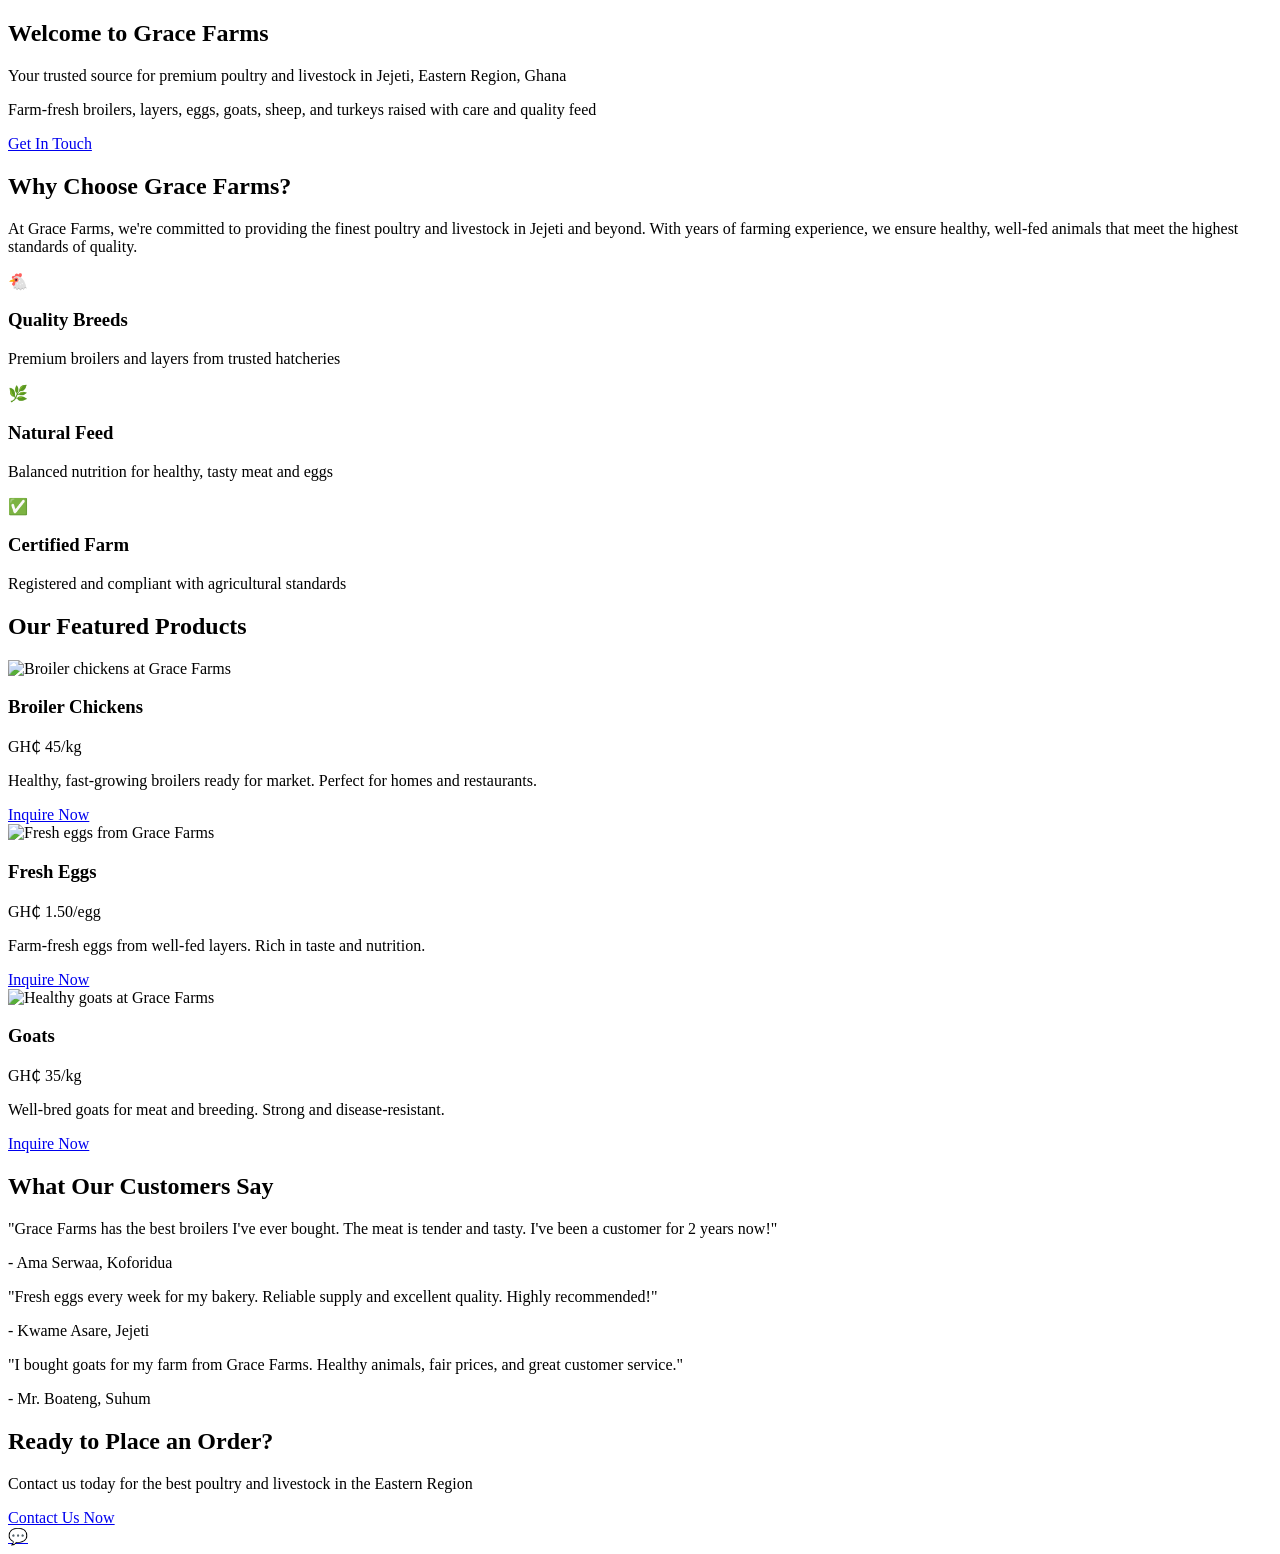
==== index.html @ ecf32a29 "Add files via upload" ====
<!DOCTYPE html>
<html lang="en">
<head>
    <meta charset="UTF-8">
    <meta name="viewport" content="width=device-width, initial-scale=1.0">
    
    <!-- SEO Meta Tags -->
    <meta name="description" content="Grace Farms - Premium poultry and livestock farm in Jejeti, Ghana. Quality broilers, layers, eggs, goats, sheep, and turkeys at affordable prices.">
    <meta name="keywords" content="Grace Farms, poultry farm Ghana, livestock farm Jejeti, broilers Ghana, layers Ghana, eggs Ghana, goats Ghana, sheep Ghana">
    <meta name="author" content="Grace Farms">
    
    <!-- Open Graph Tags -->
    <meta property="og:title" content="Grace Farms - Quality Poultry & Livestock in Jejeti, Ghana">
    <meta property="og:description" content="Your trusted source for premium broilers, layers, eggs, goats, sheep, and turkeys in the Eastern Region.">
    <meta property="og:image" content="images/hero-farm.jpg">
    <meta property="og:url" content="https://gracefarms.com">
    <meta property="og:type" content="website">
    
    <title>Grace Farms - Premium Poultry & Livestock in Jejeti, Ghana</title>
    
    <!-- Favicon -->
    <link rel="icon" type="image/x-icon" href="images/favicon.ico">
    <link rel="apple-touch-icon" href="images/favicon.ico">
    
    <!-- Stylesheet -->
    <link rel="stylesheet" href="css/style.css">
</head>
<body>
    <!-- Header will be loaded by JavaScript -->
    <div id="header-placeholder"></div>

    <main>
        <!-- Hero Section -->
        <section class="hero">
            <div class="hero-content">
                <h1>Welcome to Grace Farms</h1>
                <p class="hero-tagline">Your trusted source for premium poultry and livestock in Jejeti, Eastern Region, Ghana</p>
                <p class="hero-description">Farm-fresh broilers, layers, eggs, goats, sheep, and turkeys raised with care and quality feed</p>
                <a href="contact.html" class="cta-button">Get In Touch</a>
            </div>
        </section>

        <!-- Quick Intro Section -->
        <section class="intro section-padding">
            <div class="container">
                <h2>Why Choose Grace Farms?</h2>
                <p class="intro-text">At Grace Farms, we're committed to providing the finest poultry and livestock in Jejeti and beyond. With years of farming experience, we ensure healthy, well-fed animals that meet the highest standards of quality.</p>
                <div class="features-grid">
                    <div class="feature-card">
                        <div class="feature-icon">🐔</div>
                        <h3>Quality Breeds</h3>
                        <p>Premium broilers and layers from trusted hatcheries</p>
                    </div>
                    <div class="feature-card">
                        <div class="feature-icon">🌿</div>
                        <h3>Natural Feed</h3>
                        <p>Balanced nutrition for healthy, tasty meat and eggs</p>
                    </div>
                    <div class="feature-card">
                        <div class="feature-icon">✅</div>
                        <h3>Certified Farm</h3>
                        <p>Registered and compliant with agricultural standards</p>
                    </div>
                </div>
            </div>
        </section>

        <!-- Featured Products Section -->
        <section class="featured-products section-padding bg-cream">
            <div class="container">
                <h2>Our Featured Products</h2>
                <div class="products-grid">
                    <div class="product-card">
                        <picture>
                            <source srcset="images/broilers.webp" type="image/webp">
                            <img src="images/broilers.jpg" alt="Broiler chickens at Grace Farms" loading="lazy">
                        </picture>
                        <div class="product-info">
                            <h3>Broiler Chickens</h3>
                            <p class="price">GH₵ 45/kg</p>
                            <p>Healthy, fast-growing broilers ready for market. Perfect for homes and restaurants.</p>
                            <a href="contact.html?product=Broiler%20Chickens" class="btn-secondary">Inquire Now</a>
                        </div>
                    </div>
                    <div class="product-card">
                        <picture>
                            <source srcset="images/eggs.webp" type="image/webp">
                            <img src="images/eggs.jpg" alt="Fresh eggs from Grace Farms" loading="lazy">
                        </picture>
                        <div class="product-info">
                            <h3>Fresh Eggs</h3>
                            <p class="price">GH₵ 1.50/egg</p>
                            <p>Farm-fresh eggs from well-fed layers. Rich in taste and nutrition.</p>
                            <a href="contact.html?product=Fresh%20Eggs" class="btn-secondary">Inquire Now</a>
                        </div>
                    </div>
                    <div class="product-card">
                        <picture>
                            <source srcset="images/goats.webp" type="image/webp">
                            <img src="images/goats.jpg" alt="Healthy goats at Grace Farms" loading="lazy">
                        </picture>
                        <div class="product-info">
                            <h3>Goats</h3>
                            <p class="price">GH₵ 35/kg</p>
                            <p>Well-bred goats for meat and breeding. Strong and disease-resistant.</p>
                            <a href="contact.html?product=Goats" class="btn-secondary">Inquire Now</a>
                        </div>
                    </div>
                </div>
            </div>
        </section>

        <!-- Testimonials Section -->
        <section class="testimonials section-padding">
            <div class="container">
                <h2>What Our Customers Say</h2>
                <div class="testimonials-grid">
                    <div class="testimonial-card">
                        <p class="testimonial-text">"Grace Farms has the best broilers I've ever bought. The meat is tender and tasty. I've been a customer for 2 years now!"</p>
                        <p class="testimonial-author">- Ama Serwaa, Koforidua</p>
                    </div>
                    <div class="testimonial-card">
                        <p class="testimonial-text">"Fresh eggs every week for my bakery. Reliable supply and excellent quality. Highly recommended!"</p>
                        <p class="testimonial-author">- Kwame Asare, Jejeti</p>
                    </div>
                    <div class="testimonial-card">
                        <p class="testimonial-text">"I bought goats for my farm from Grace Farms. Healthy animals, fair prices, and great customer service."</p>
                        <p class="testimonial-author">- Mr. Boateng, Suhum</p>
                    </div>
                </div>
            </div>
        </section>

        <!-- CTA Section -->
        <section class="cta-section section-padding bg-green">
            <div class="container">
                <h2>Ready to Place an Order?</h2>
                <p>Contact us today for the best poultry and livestock in the Eastern Region</p>
                <a href="contact.html" class="cta-button">Contact Us Now</a>
            </div>
        </section>
    </main>

    <!-- Footer will be loaded by JavaScript -->
    <div id="footer-placeholder"></div>

    <!-- WhatsApp Floating Button -->
    <a href="https://wa.me/233200000000" class="whatsapp-float" target="_blank" rel="noopener noreferrer" aria-label="Chat on WhatsApp">
        <span class="whatsapp-icon">💬</span>
    </a>

    <!-- JavaScript -->
    <script src="js/script.js"></script>
</body>
</html>
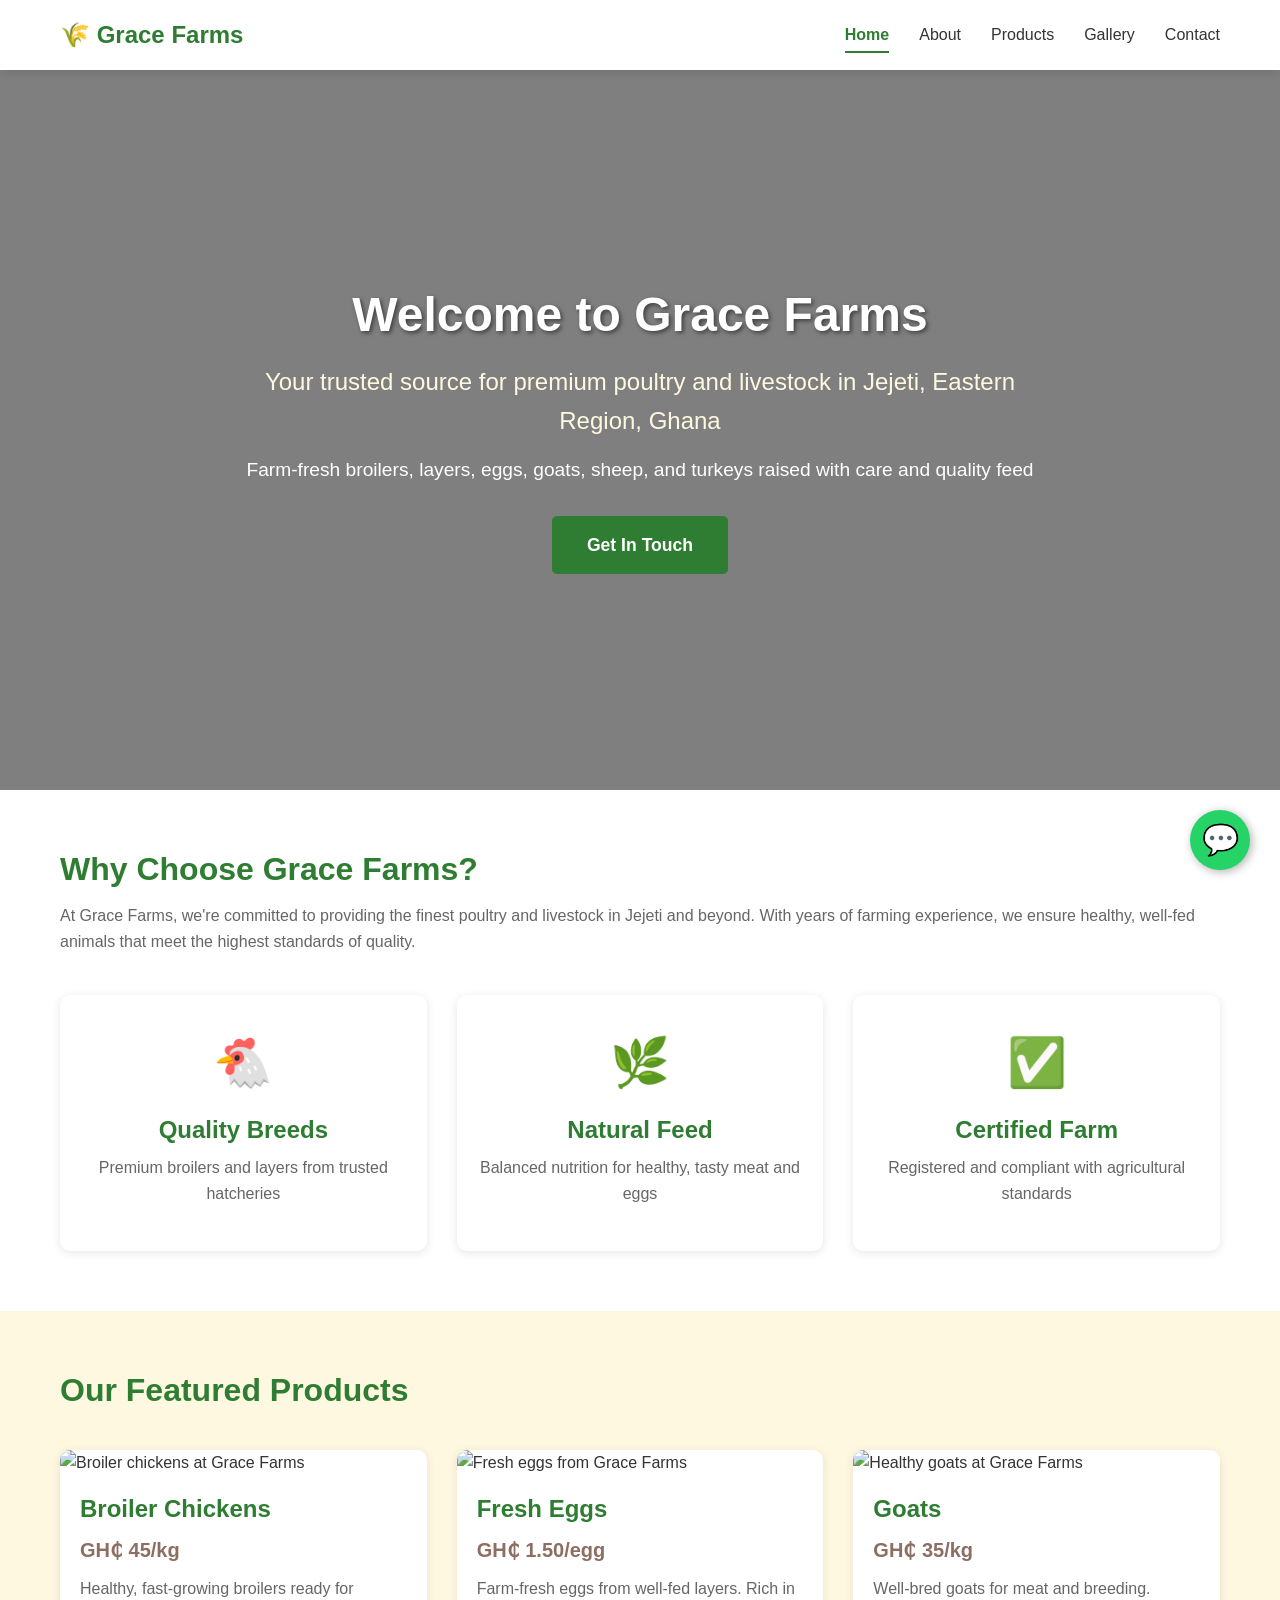
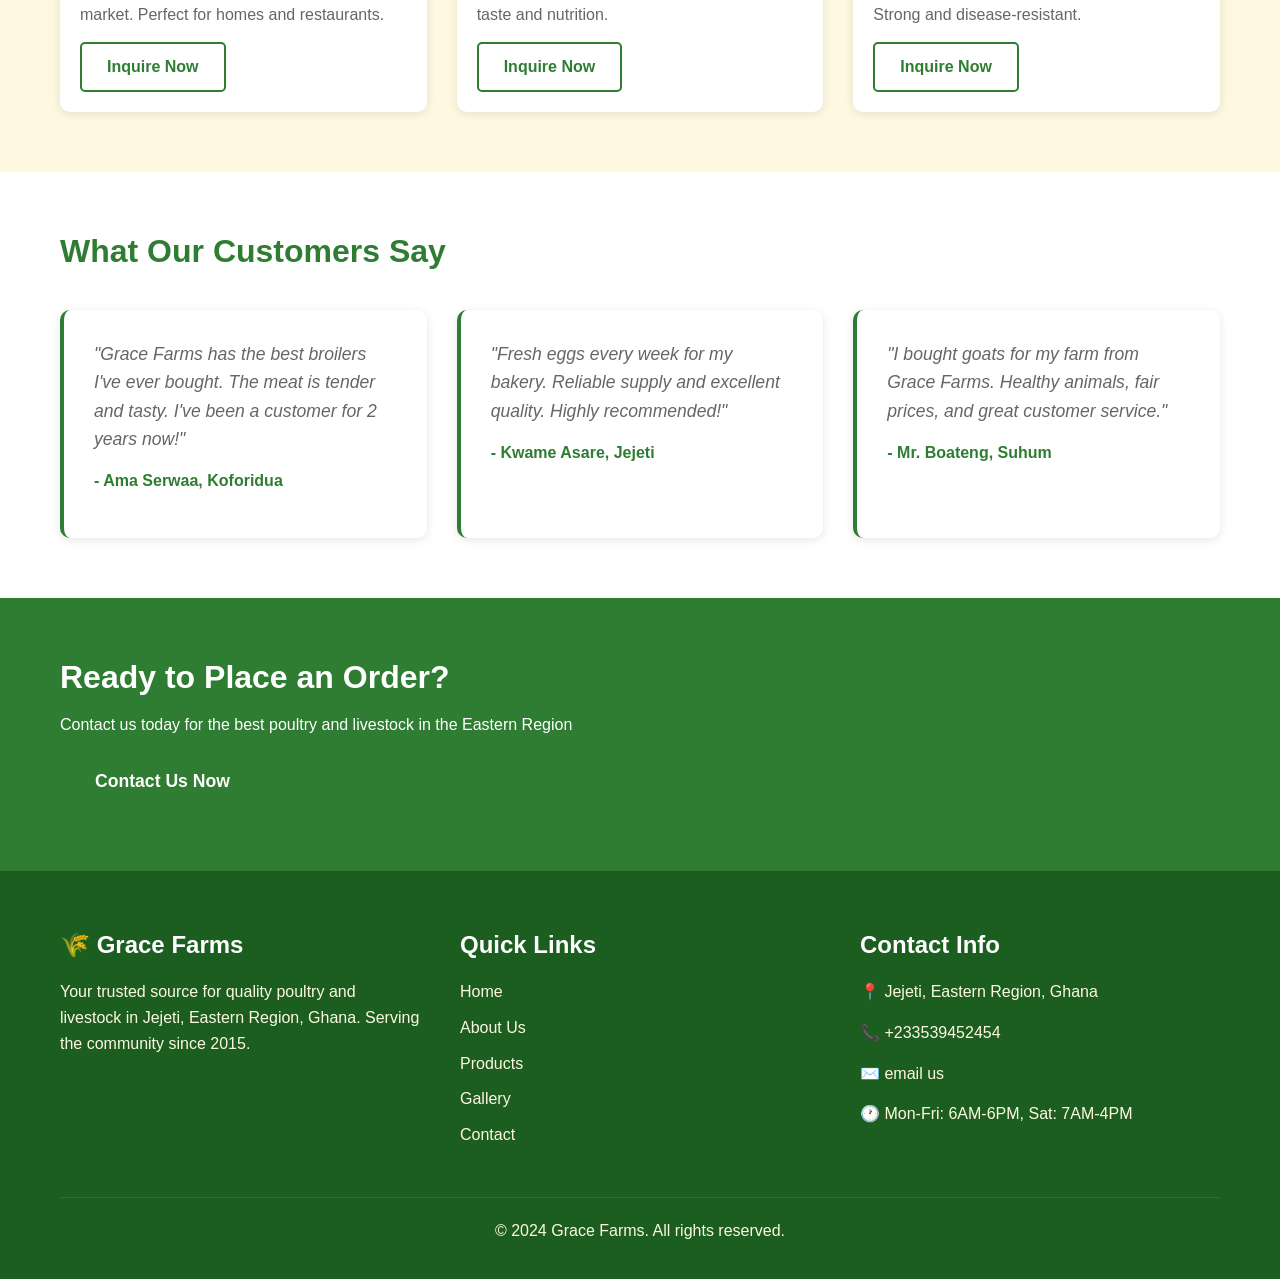
==== commit 11c819f3: "Update index.html" ====
--- a/index.html
+++ b/index.html
@@ -23,7 +23,7 @@
     <link rel="apple-touch-icon" href="images/favicon.ico">
     
     <!-- Stylesheet -->
-    <link rel="stylesheet" href="css/style.css">
+    <link rel="stylesheet" href="style.css">
 </head>
 <body>
     <!-- Header will be loaded by JavaScript -->
@@ -150,6 +150,6 @@
     </a>
 
     <!-- JavaScript -->
-    <script src="js/script.js"></script>
+    <script src="script.js"></script>
 </body>
-</html>+</html>
--- a/style.css
+++ b/style.css
@@ -0,0 +1,905 @@
+/* ============================================
+   GRACE FARMS - Main Stylesheet
+   Colors:
+   - Forest Green: #2E7D32
+   - Earth Brown: #8D6E63
+   - Cream: #FFF8E1
+   - White: #FFFFFF
+   ============================================ */
+
+/* CSS Reset & Base Styles */
+*, *::before, *::after {
+    margin: 0;
+    padding: 0;
+    box-sizing: border-box;
+}
+
+:root {
+    --forest-green: #2E7D32;
+    --forest-green-dark: #1B5E20;
+    --forest-green-light: #4CAF50;
+    --earth-brown: #8D6E63;
+    --earth-brown-light: #A1887F;
+    --cream: #FFF8E1;
+    --white: #FFFFFF;
+    --black: #333333;
+    --gray: #666666;
+    --light-gray: #F5F5F5;
+    --border-color: #E0E0E0;
+    --shadow: 0 2px 10px rgba(0, 0, 0, 0.1);
+    --shadow-hover: 0 5px 20px rgba(0, 0, 0, 0.15);
+    --transition: all 0.3s ease;
+    --max-width: 1200px;
+    --header-height: 70px;
+}
+
+html {
+    scroll-behavior: smooth;
+    font-size: 16px;
+}
+
+body {
+    font-family: -apple-system, BlinkMacSystemFont, 'Segoe UI', Roboto, Oxygen, Ubuntu, Cantarell, sans-serif;
+    line-height: 1.6;
+    color: var(--black);
+    background-color: var(--white);
+    padding-top: var(--header-height);
+}
+
+.container {
+    max-width: var(--max-width);
+    margin: 0 auto;
+    padding: 0 20px;
+}
+
+/* Typography */
+h1, h2, h3, h4, h5, h6 {
+    line-height: 1.2;
+    margin-bottom: 15px;
+    color: var(--forest-green);
+}
+
+h1 { font-size: 2.5rem; }
+h2 { font-size: 2rem; }
+h3 { font-size: 1.5rem; }
+h4 { font-size: 1.25rem; }
+
+p {
+    margin-bottom: 15px;
+    color: var(--gray);
+}
+
+a {
+    color: var(--forest-green);
+    text-decoration: none;
+    transition: var(--transition);
+}
+
+a:hover {
+    color: var(--forest-green-dark);
+}
+
+img {
+    max-width: 100%;
+    height: auto;
+}
+
+/* Utility Classes */
+.text-center { text-align: center; }
+.section-padding { padding: 60px 0; }
+.bg-cream { background-color: var(--cream); }
+.bg-green { 
+    background-color: var(--forest-green); 
+    color: var(--white);
+}
+.bg-green h2, .bg-green p {
+    color: var(--white);
+}
+
+/* ============================================
+   HEADER & NAVIGATION
+   ============================================ */
+
+.header {
+    background-color: var(--white);
+    box-shadow: var(--shadow);
+    position: fixed;
+    top: 0;
+    left: 0;
+    width: 100%;
+    z-index: 1000;
+    height: var(--header-height);
+}
+
+.navbar {
+    display: flex;
+    justify-content: space-between;
+    align-items: center;
+    padding: 0 20px;
+    max-width: var(--max-width);
+    margin: 0 auto;
+    height: 100%;
+}
+
+.logo {
+    display: flex;
+    align-items: center;
+    text-decoration: none;
+}
+
+.logo-img {
+    height: 40px;
+    width: auto;
+    margin-right: 10px;
+}
+
+.logo-text {
+    font-size: 1.5rem;
+    font-weight: 700;
+    color: var(--forest-green);
+}
+
+.nav-menu {
+    display: flex;
+    list-style: none;
+    gap: 30px;
+}
+
+.nav-menu a {
+    color: var(--black);
+    text-decoration: none;
+    font-weight: 500;
+    padding: 10px 0;
+    position: relative;
+    transition: var(--transition);
+}
+
+.nav-menu a::after {
+    content: '';
+    position: absolute;
+    bottom: 0;
+    left: 0;
+    width: 0;
+    height: 2px;
+    background-color: var(--forest-green);
+    transition: width 0.3s ease;
+}
+
+.nav-menu a:hover::after,
+.nav-menu a.active::after {
+    width: 100%;
+}
+
+.nav-menu a.active {
+    color: var(--forest-green);
+    font-weight: 600;
+}
+
+/* Hamburger Menu */
+.hamburger {
+    display: none;
+    flex-direction: column;
+    cursor: pointer;
+    gap: 5px;
+}
+
+.hamburger span {
+    width: 25px;
+    height: 3px;
+    background-color: var(--forest-green);
+    transition: var(--transition);
+    border-radius: 3px;
+}
+
+/* ============================================
+   HERO SECTION
+   ============================================ */
+
+.hero {
+    background: linear-gradient(rgba(0, 0, 0, 0.5), rgba(0, 0, 0, 0.5)), 
+                url('../images/hero-farm.jpg') no-repeat center center;
+    background-size: cover;
+    background-position: center;
+    height: 80vh;
+    min-height: 500px;
+    display: flex;
+    align-items: center;
+    justify-content: center;
+    text-align: center;
+    color: var(--white);
+    padding: 0 20px;
+}
+
+.hero-content {
+    max-width: 800px;
+}
+
+.hero h1 {
+    font-size: 3rem;
+    margin-bottom: 20px;
+    color: var(--white);
+    text-shadow: 2px 2px 4px rgba(0,0,0,0.5);
+}
+
+.hero-tagline {
+    font-size: 1.5rem;
+    margin-bottom: 15px;
+    color: var(--cream);
+}
+
+.hero-description {
+    font-size: 1.2rem;
+    margin-bottom: 30px;
+    color: var(--white);
+}
+
+/* ============================================
+   BUTTONS
+   ============================================ */
+
+.cta-button {
+    display: inline-block;
+    background-color: var(--forest-green);
+    color: var(--white) !important;
+    padding: 15px 35px;
+    border-radius: 5px;
+    font-size: 1.1rem;
+    font-weight: 600;
+    text-decoration: none;
+    border: none;
+    cursor: pointer;
+    transition: var(--transition);
+}
+
+.cta-button:hover {
+    background-color: var(--forest-green-dark);
+    transform: translateY(-2px);
+    box-shadow: var(--shadow-hover);
+}
+
+.btn-secondary {
+    display: inline-block;
+    background-color: transparent;
+    color: var(--forest-green);
+    padding: 10px 25px;
+    border: 2px solid var(--forest-green);
+    border-radius: 5px;
+    font-weight: 600;
+    text-decoration: none;
+    cursor: pointer;
+    transition: var(--transition);
+}
+
+.btn-secondary:hover {
+    background-color: var(--forest-green);
+    color: var(--white);
+}
+
+/* ============================================
+   PRODUCT CARDS
+   ============================================ */
+
+.products-grid {
+    display: grid;
+    grid-template-columns: repeat(auto-fit, minmax(300px, 1fr));
+    gap: 30px;
+    margin-top: 40px;
+}
+
+.product-card {
+    background: var(--white);
+    border-radius: 10px;
+    overflow: hidden;
+    box-shadow: var(--shadow);
+    transition: var(--transition);
+}
+
+.product-card:hover {
+    transform: translateY(-5px);
+    box-shadow: var(--shadow-hover);
+}
+
+.product-card img {
+    width: 100%;
+    height: 250px;
+    object-fit: cover;
+}
+
+.product-info {
+    padding: 20px;
+}
+
+.product-info h3 {
+    color: var(--forest-green);
+    margin-bottom: 10px;
+}
+
+.price {
+    font-size: 1.25rem;
+    font-weight: 700;
+    color: var(--earth-brown);
+    margin-bottom: 10px;
+}
+
+.product-desc {
+    color: var(--gray);
+    margin-bottom: 20px;
+}
+
+/* ============================================
+   FEATURES & CARDS
+   ============================================ */
+
+.features-grid {
+    display: grid;
+    grid-template-columns: repeat(auto-fit, minmax(250px, 1fr));
+    gap: 30px;
+    margin-top: 40px;
+}
+
+.feature-card {
+    text-align: center;
+    padding: 30px 20px;
+    border-radius: 10px;
+    background: var(--white);
+    box-shadow: var(--shadow);
+    transition: var(--transition);
+}
+
+.feature-card:hover {
+    transform: translateY(-5px);
+}
+
+.feature-icon {
+    font-size: 3rem;
+    margin-bottom: 15px;
+}
+
+.feature-card h3 {
+    color: var(--forest-green);
+    margin-bottom: 10px;
+}
+
+/* Testimonials */
+.testimonials-grid {
+    display: grid;
+    grid-template-columns: repeat(auto-fit, minmax(300px, 1fr));
+    gap: 30px;
+    margin-top: 40px;
+}
+
+.testimonial-card {
+    background: var(--white);
+    padding: 30px;
+    border-radius: 10px;
+    box-shadow: var(--shadow);
+    border-left: 4px solid var(--forest-green);
+}
+
+.testimonial-text {
+    font-style: italic;
+    margin-bottom: 15px;
+    font-size: 1.1rem;
+}
+
+.testimonial-author {
+    font-weight: 600;
+    color: var(--forest-green);
+}
+
+/* ============================================
+   PAGE BANNER
+   ============================================ */
+
+.page-banner {
+    background: linear-gradient(135deg, var(--forest-green), var(--forest-green-dark));
+    color: var(--white);
+    padding: 60px 0;
+    text-align: center;
+}
+
+.page-banner h1 {
+    color: var(--white);
+    margin-bottom: 10px;
+}
+
+.page-banner p {
+    color: var(--cream);
+    font-size: 1.2rem;
+}
+
+/* ============================================
+   ABOUT PAGE STYLES
+   ============================================ */
+
+.story-grid {
+    display: grid;
+    grid-template-columns: 1fr 1fr;
+    gap: 50px;
+    align-items: center;
+}
+
+.story-image img {
+    border-radius: 10px;
+    box-shadow: var(--shadow);
+}
+
+.mission-grid {
+    display: grid;
+    grid-template-columns: 1fr 1fr;
+    gap: 30px;
+}
+
+.mission-card {
+    padding: 40px;
+    background: var(--white);
+    border-radius: 10px;
+    box-shadow: var(--shadow);
+}
+
+.stats-grid {
+    display: grid;
+    grid-template-columns: repeat(auto-fit, minmax(200px, 1fr));
+    gap: 30px;
+    text-align: center;
+}
+
+.stat-item {
+    padding: 30px;
+}
+
+.stat-number {
+    display: block;
+    font-size: 3rem;
+    font-weight: 700;
+    color: var(--forest-green);
+    margin-bottom: 10px;
+}
+
+.stat-label {
+    font-size: 1.1rem;
+    color: var(--gray);
+}
+
+.team-grid {
+    display: grid;
+    grid-template-columns: repeat(auto-fit, minmax(280px, 1fr));
+    gap: 30px;
+    margin-top: 40px;
+}
+
+.team-member {
+    text-align: center;
+    background: var(--white);
+    border-radius: 10px;
+    overflow: hidden;
+    box-shadow: var(--shadow);
+    transition: var(--transition);
+}
+
+.team-member:hover {
+    transform: translateY(-5px);
+}
+
+.team-member img {
+    width: 100%;
+    height: 300px;
+    object-fit: cover;
+}
+
+.team-member h3 {
+    margin-top: 20px;
+    color: var(--forest-green);
+}
+
+.role {
+    color: var(--earth-brown);
+    font-weight: 600;
+    margin-bottom: 10px;
+}
+
+.cert-grid {
+    display: grid;
+    grid-template-columns: repeat(auto-fit, minmax(250px, 1fr));
+    gap: 30px;
+    margin-top: 40px;
+}
+
+.cert-card {
+    text-align: center;
+    padding: 30px;
+    background: var(--white);
+    border-radius: 10px;
+    box-shadow: var(--shadow);
+}
+
+.cert-icon {
+    font-size: 3rem;
+    margin-bottom: 15px;
+}
+
+/* ============================================
+   GALLERY PAGE
+   ============================================ */
+
+.gallery-grid {
+    display: grid;
+    grid-template-columns: repeat(auto-fit, minmax(280px, 1fr));
+    gap: 20px;
+}
+
+.gallery-item {
+    position: relative;
+    overflow: hidden;
+    border-radius: 10px;
+    cursor: pointer;
+    transition: var(--transition);
+}
+
+.gallery-item:hover {
+    transform: scale(1.02);
+}
+
+.gallery-item img {
+    width: 100%;
+    height: 250px;
+    object-fit: cover;
+}
+
+.gallery-caption {
+    position: absolute;
+    bottom: 0;
+    left: 0;
+    right: 0;
+    background: rgba(46, 125, 50, 0.9);
+    color: var(--white);
+    padding: 10px;
+    text-align: center;
+    transform: translateY(100%);
+    transition: var(--transition);
+}
+
+.gallery-item:hover .gallery-caption {
+    transform: translateY(0);
+}
+
+/* Lightbox */
+.lightbox {
+    display: none;
+    position: fixed;
+    top: 0;
+    left: 0;
+    width: 100%;
+    height: 100%;
+    background: rgba(0, 0, 0, 0.9);
+    z-index: 2000;
+    justify-content: center;
+    align-items: center;
+}
+
+.lightbox.active {
+    display: flex;
+}
+
+.lightbox-content {
+    max-width: 90%;
+    max-height: 80vh;
+    object-fit: contain;
+}
+
+.lightbox-close {
+    position: absolute;
+    top: 20px;
+    right: 40px;
+    color: var(--white);
+    font-size: 40px;
+    cursor: pointer;
+}
+
+.lightbox-caption {
+    position: absolute;
+    bottom: 20px;
+    color: var(--white);
+    text-align: center;
+    width: 100%;
+}
+
+.lightbox-prev, .lightbox-next {
+    position: absolute;
+    top: 50%;
+    transform: translateY(-50%);
+    background: rgba(255, 255, 255, 0.3);
+    border: none;
+    color: var(--white);
+    font-size: 30px;
+    padding: 20px;
+    cursor: pointer;
+    transition: var(--transition);
+}
+
+.lightbox-prev:hover, .lightbox-next:hover {
+    background: rgba(255, 255, 255, 0.5);
+}
+
+.lightbox-prev { left: 20px; }
+.lightbox-next { right: 20px; }
+
+/* ============================================
+   CONTACT PAGE
+   ============================================ */
+
+.contact-grid {
+    display: grid;
+    grid-template-columns: 1fr 1fr;
+    gap: 50px;
+}
+
+.contact-form-wrapper {
+    background: var(--white);
+    padding: 40px;
+    border-radius: 10px;
+    box-shadow: var(--shadow);
+}
+
+.form-group {
+    margin-bottom: 20px;
+}
+
+.form-group label {
+    display: block;
+    margin-bottom: 8px;
+    font-weight: 600;
+    color: var(--black);
+}
+
+.form-group input,
+.form-group select,
+.form-group textarea {
+    width: 100%;
+    padding: 12px 15px;
+    border: 2px solid var(--border-color);
+    border-radius: 5px;
+    font-size: 1rem;
+    font-family: inherit;
+    transition: var(--transition);
+}
+
+.form-group input:focus,
+.form-group select:focus,
+.form-group textarea:focus {
+    outline: none;
+    border-color: var(--forest-green);
+}
+
+.contact-info {
+    padding: 40px;
+}
+
+.info-item {
+    display: flex;
+    gap: 15px;
+    margin-bottom: 25px;
+    align-items: flex-start;
+}
+
+.info-icon {
+    font-size: 1.5rem;
+    min-width: 40px;
+}
+
+.info-content h3 {
+    margin-bottom: 5px;
+    font-size: 1.1rem;
+}
+
+.map-container {
+    margin-top: 30px;
+    border-radius: 10px;
+    overflow: hidden;
+    box-shadow: var(--shadow);
+}
+
+/* ============================================
+   THANK YOU PAGE
+   ============================================ */
+
+.thank-you-section {
+    min-height: 60vh;
+    display: flex;
+    align-items: center;
+}
+
+.thank-you-content {
+    max-width: 600px;
+    margin: 0 auto;
+    padding: 40px;
+}
+
+.success-icon {
+    font-size: 5rem;
+    margin-bottom: 20px;
+}
+
+.thank-you-message {
+    font-size: 1.2rem;
+    margin: 20px 0;
+}
+
+.thank-you-actions {
+    display: flex;
+    gap: 20px;
+    justify-content: center;
+    margin-top: 30px;
+}
+
+/* ============================================
+   FOOTER
+   ============================================ */
+
+.footer {
+    background-color: var(--forest-green-dark);
+    color: var(--white);
+    padding: 60px 0 20px;
+}
+
+.footer-grid {
+    display: grid;
+    grid-template-columns: repeat(auto-fit, minmax(250px, 1fr));
+    gap: 40px;
+    margin-bottom: 40px;
+}
+
+.footer h3 {
+    color: var(--white);
+    margin-bottom: 20px;
+}
+
+.footer p, .footer a {
+    color: var(--cream);
+}
+
+.footer a:hover {
+    color: var(--white);
+}
+
+.footer-links {
+    list-style: none;
+}
+
+.footer-links li {
+    margin-bottom: 10px;
+}
+
+.footer-bottom {
+    text-align: center;
+    padding-top: 20px;
+    border-top: 1px solid rgba(255, 255, 255, 0.1);
+}
+
+/* ============================================
+   WHATSAPP FLOATING BUTTON
+   ============================================ */
+
+.whatsapp-float {
+    position: fixed;
+    bottom: 30px;
+    right: 30px;
+    background-color: #25D366;
+    color: var(--white);
+    width: 60px;
+    height: 60px;
+    border-radius: 50%;
+    text-align: center;
+    font-size: 30px;
+    box-shadow: 2px 2px 10px rgba(0, 0, 0, 0.3);
+    z-index: 1000;
+    display: flex;
+    align-items: center;
+    justify-content: center;
+    transition: var(--transition);
+}
+
+.whatsapp-float:hover {
+    transform: scale(1.1);
+    background-color: #128C7E;
+}
+
+.whatsapp-icon {
+    font-size: 30px;
+}
+
+/* ============================================
+   RESPONSIVE DESIGN
+   ============================================ */
+
+@media (max-width: 768px) {
+    /* Mobile Navigation */
+    .hamburger {
+        display: flex;
+    }
+
+    .nav-menu {
+        position: fixed;
+        left: -100%;
+        top: var(--header-height);
+        flex-direction: column;
+        background-color: var(--white);
+        width: 100%;
+        text-align: center;
+        transition: 0.3s;
+        box-shadow: var(--shadow);
+        padding: 20px 0;
+        gap: 0;
+    }
+
+    .nav-menu.active {
+        left: 0;
+    }
+
+    .nav-menu a {
+        padding: 15px 0;
+        display: block;
+    }
+
+    /* Typography */
+    h1 { font-size: 2rem; }
+    h2 { font-size: 1.75rem; }
+    
+    .hero h1 { font-size: 2.2rem; }
+    .hero-tagline { font-size: 1.2rem; }
+
+    /* Layout */
+    .story-grid,
+    .contact-grid,
+    .mission-grid {
+        grid-template-columns: 1fr;
+    }
+
+    .products-grid,
+    .testimonials-grid,
+    .team-grid {
+        grid-template-columns: 1fr;
+    }
+
+    .contact-form-wrapper {
+        padding: 25px;
+    }
+
+    .thank-you-actions {
+        flex-direction: column;
+    }
+
+    .whatsapp-float {
+        width: 50px;
+        height: 50px;
+        bottom: 20px;
+        right: 20px;
+    }
+}
+
+@media (max-width: 480px) {
+    .hero {
+        height: 70vh;
+        min-height: 400px;
+    }
+    
+    .cta-button {
+        padding: 12px 25px;
+        font-size: 1rem;
+    }
+
+    .section-padding {
+        padding: 40px 0;
+    }
+}
+
+/* Print Styles */
+@media print {
+    .header, .footer, .whatsapp-float {
+        display: none;
+    }
+    
+    body {
+        padding-top: 0;
+    }
+}
